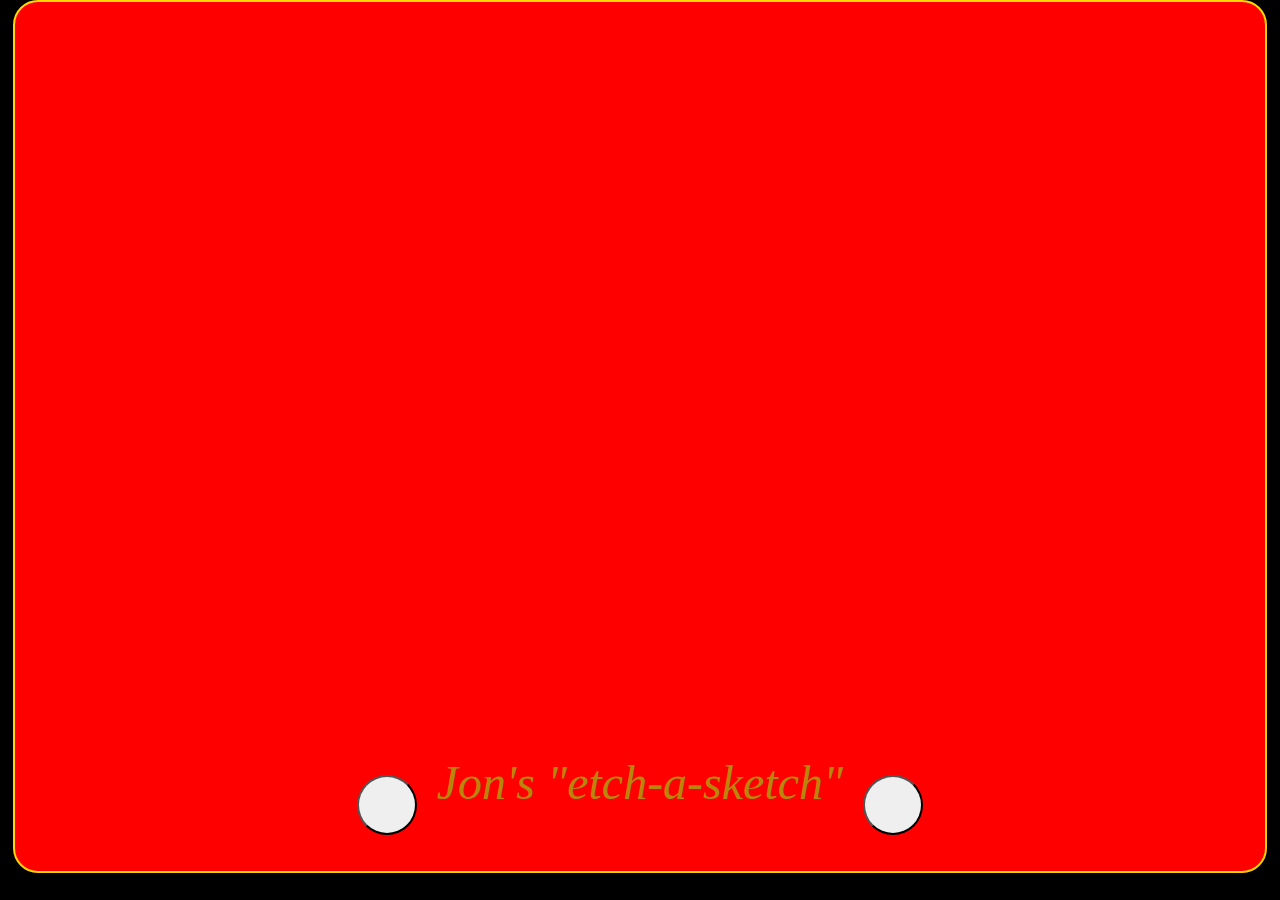
==== index.html @ f1b34f3f "layout for project designed" ====
<!DOCTYPE html>
<html lang="en">
<head>
    <meta charset="UTF-8">
    <meta http-equiv="X-UA-Compatible" content="IE=edge">
    <meta name="viewport" content="width=device-width, initial-scale=1.0">
    <title>Document</title>
    <link rel="stylesheet" href="styles.css">
</head>
<body>
    <div class="container" id="container">
        <div class="display-container">
            <canvas class="display" id="display"></canvas>
            <canvas class="display-grid" id="display-grid"></canvas>
        </div>
        <div class="bottom-container" id="bottomContainer">
            <div class="left-control">
                <button class="left-button" id="leftButton"></button>
            </div>
            <div class="title" id="title">Jon's "etch-a-sketch"</div>
            <div class="right-control">
                <button class="right-button" id="rightButton"></button>
            </div>
        </div>    
    </div>
    <div class="setup" id="setupTab">

    </div>
    <script src="etchASketch.js"></script>
</body>
</html>
---- styles.css ----
*, *::after, *::before {
    box-sizing: border-box;
}

body {
    margin: 0;
    align-content: center;
    background-color: black;
    justify-content: center;
    display: flex;
}
:root {
    --view-width: 98vw;
    --view-height: 97vh;
}
.container {
    border-radius: 25px;
    width: var(--view-width);
    height: var(--view-height);
    background-color: red;
    border: 2px solid gold;
    display: flex;
    flex-direction: column;
    align-items: center;
    }

.bottom-container {
    display: flex;
    justify-content: space-between;
}
.title {
    color:darkgoldenrod;
    font-family: 'Brush Script MT', cursive;
    font-style: italic;
    font-size: 3em;
}

button.left-button, 
button.right-button {
    width: 60px;
    height: 60px;
    border-radius: 30px;
    margin: 20px;
}

.display-container {
    display: grid;
    width: calc(var(--view-width) - 30px);
    height: calc(var(--view-height) - 120px);
    justify-items: center;
    align-content: center;
}



.cell {
    background-color: antiquewhite;
}
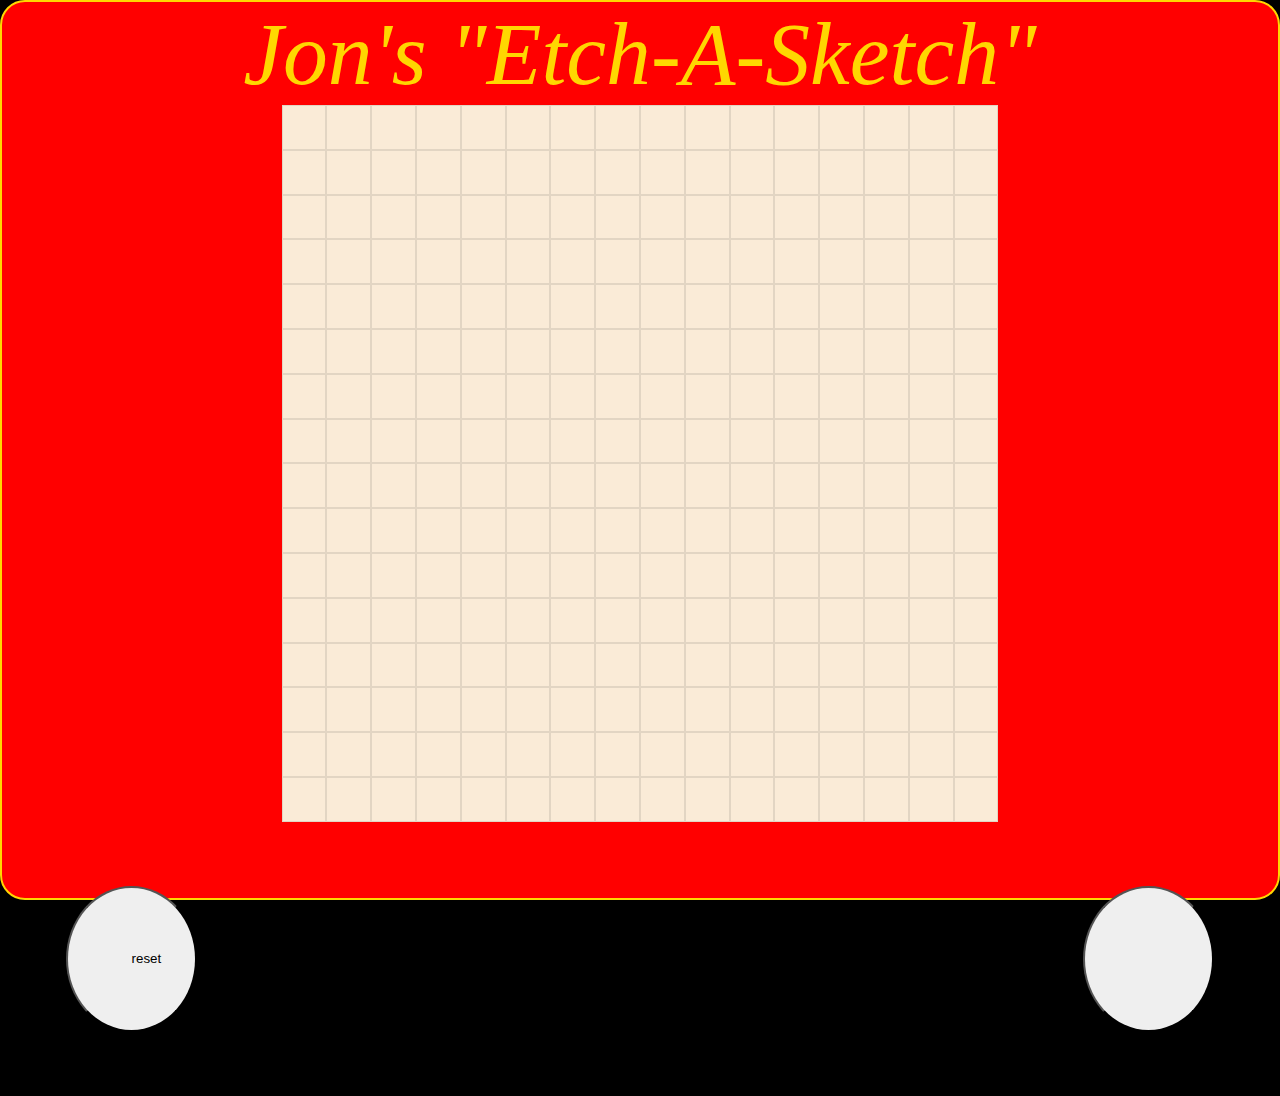
==== commit 2a21f300: "improve layout and update createGrid function" ====
--- a/index.html
+++ b/index.html
@@ -4,27 +4,17 @@
     <meta charset="UTF-8">
     <meta http-equiv="X-UA-Compatible" content="IE=edge">
     <meta name="viewport" content="width=device-width, initial-scale=1.0">
-    <title>Document</title>
+    <title>Etch-a-Sketch</title>
     <link rel="stylesheet" href="styles.css">
 </head>
 <body>
     <div class="container" id="container">
-        <div class="display-container">
-            <canvas class="display" id="display"></canvas>
-            <canvas class="display-grid" id="display-grid"></canvas>
+        <div class="title" id="title">Jon's "Etch-A-Sketch"</div>
+        <div class="display" id="display"></div>            
+        <div class="button-container">
+            <button class="left-button" id="leftButton"><span class="reset-button-text">reset</span></button>
+            <button class="right-button" id="rightButton"></button>
         </div>
-        <div class="bottom-container" id="bottomContainer">
-            <div class="left-control">
-                <button class="left-button" id="leftButton"></button>
-            </div>
-            <div class="title" id="title">Jon's "etch-a-sketch"</div>
-            <div class="right-control">
-                <button class="right-button" id="rightButton"></button>
-            </div>
-        </div>    
-    </div>
-    <div class="setup" id="setupTab">
-
     </div>
     <script src="etchASketch.js"></script>
 </body>
--- a/styles.css
+++ b/styles.css
@@ -4,55 +4,59 @@
 
 body {
     margin: 0;
-    align-content: center;
     background-color: black;
-    justify-content: center;
-    display: flex;
 }
 :root {
-    --view-width: 98vw;
-    --view-height: 97vh;
+    --button-width: px;
 }
 .container {
+    max-width: 100%;
+    height: 100vh;
     border-radius: 25px;
-    width: var(--view-width);
-    height: var(--view-height);
     background-color: red;
     border: 2px solid gold;
-    display: flex;
-    flex-direction: column;
-    align-items: center;
-    }
+}
 
-.bottom-container {
+.title {
+    font-size: 7vw;
+    color:gold;
+    font-family: 'Brush Script MT', cursive;
+    font-style: italic;
+    text-align: center;
+}
+
+.button-container {
     display: flex;
     justify-content: space-between;
-}
-.title {
-    color:darkgoldenrod;
-    font-family: 'Brush Script MT', cursive;
-    font-style: italic;
-    font-size: 3em;
 }
 
 button.left-button, 
 button.right-button {
-    width: 60px;
-    height: 60px;
-    border-radius: 30px;
-    margin: 20px;
+    padding: 5%;
+    width: 12%;
+    min-width: 50px;
+    max-width: 120px;
+    border-radius: 100%;
+    margin: 5%;
+    text-decoration: none;
+    cursor: pointer;
+}
+.reset-button-text {
 }
 
-.display-container {
-    display: grid;
-    width: calc(var(--view-width) - 30px);
-    height: calc(var(--view-height) - 120px);
-    justify-items: center;
-    align-content: center;
+button.left-button {
+
 }
-
-
 
 .cell {
     background-color: antiquewhite;
+    border: 1px solid rgba(128, 124, 115, 0.2);
 }
+
+.cell-hovered {
+    background-color: black;
+}
+
+.display {
+    margin: 0 auto;
+}
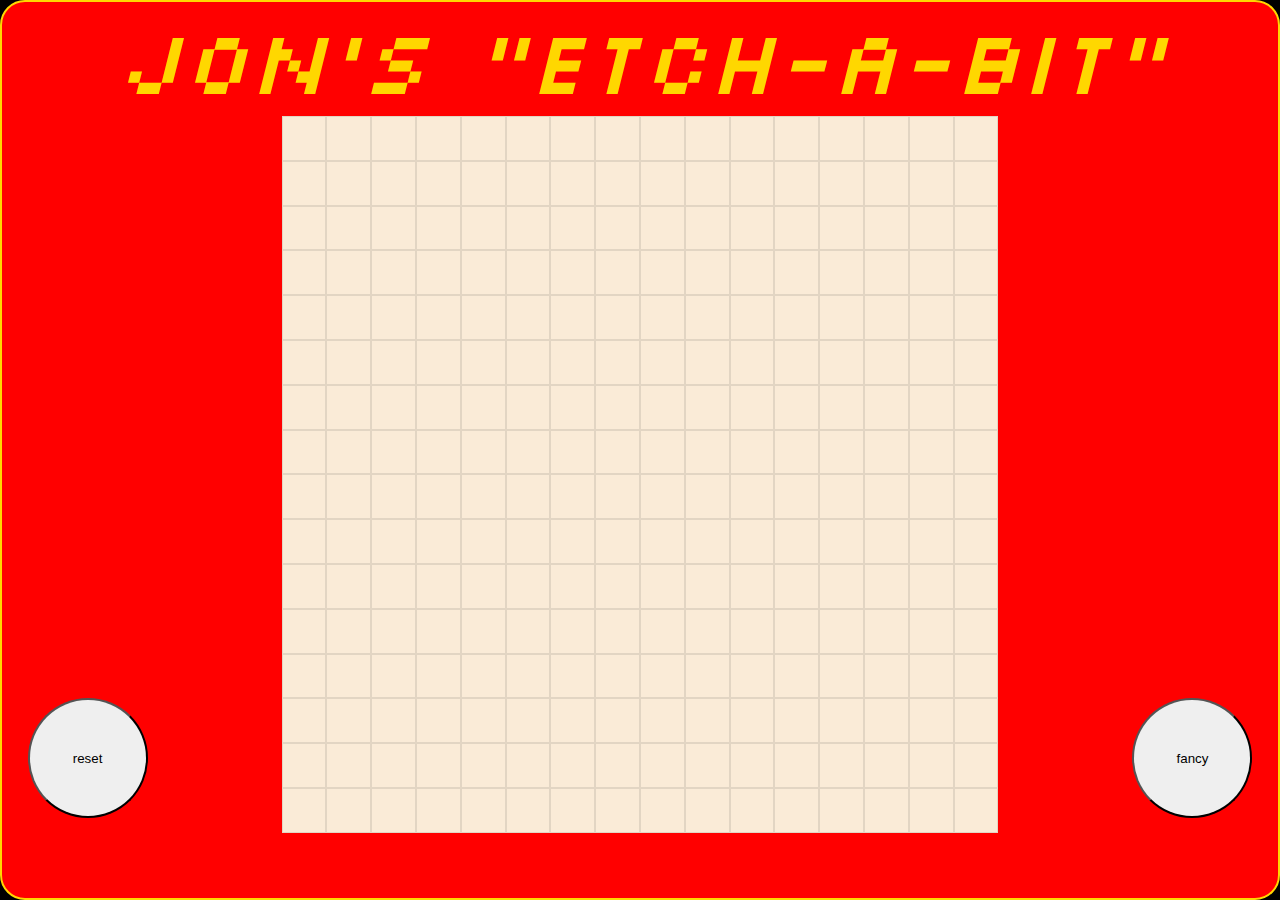
==== commit aac8faec: "improve reactive formatting dependent on aspect" ====
--- a/index.html
+++ b/index.html
@@ -6,14 +6,20 @@
     <meta name="viewport" content="width=device-width, initial-scale=1.0">
     <title>Etch-a-Sketch</title>
     <link rel="stylesheet" href="styles.css">
+    <link rel="preconnect" href="https://fonts.googleapis.com">
+    <link rel="preconnect" href="https://fonts.gstatic.com" crossorigin>
+    <link href="https://fonts.googleapis.com/css2?family=Silkscreen&display=swap" rel="stylesheet">
+    <style> @import url('https://fonts.googleapis.com/css2?family=Silkscreen&display=swap'); </style>
 </head>
 <body>
     <div class="container" id="container">
-        <div class="title" id="title">Jon's "Etch-A-Sketch"</div>
-        <div class="display" id="display"></div>            
-        <div class="button-container">
-            <button class="left-button" id="leftButton"><span class="reset-button-text">reset</span></button>
-            <button class="right-button" id="rightButton"></button>
+        <div class="title" id="title">Jon's "Etch-A-Bit"</div>
+        <div class="button-container" id="buttonContainer">
+            <button class="left-button" id="leftButton">reset</button>
+            <div class="display-container" id="displayContainer">
+                <div class="display" id="display"></div>
+            </div>
+            <button class="right-button" id="rightButton">fancy</button>
         </div>
     </div>
     <script src="etchASketch.js"></script>
--- a/styles.css
+++ b/styles.css
@@ -20,27 +20,43 @@
 .title {
     font-size: 7vw;
     color:gold;
-    font-family: 'Brush Script MT', cursive;
+    font-family: 'Silkscreen', cursive;
     font-style: italic;
     text-align: center;
 }
 
 .button-container {
     display: flex;
-    justify-content: space-between;
+    justify-content: space-evenly;
+    position: relative;
 }
 
 button.left-button, 
 button.right-button {
-    padding: 5%;
-    width: 12%;
+    padding: 4%;
+    width: 10%;
     min-width: 50px;
     max-width: 120px;
+    max-height: 120px;
     border-radius: 100%;
-    margin: 5%;
     text-decoration: none;
     cursor: pointer;
+    position: absolute;
+    bottom: 2%;
+    white-space: nowrap;
+    display: flex;
+    justify-content: center;
+    align-items: center;
 }
+
+.left-button {
+    left: 2%;
+}
+
+.right-button {
+    right: 2%;
+}
+
 .reset-button-text {
 }
 
